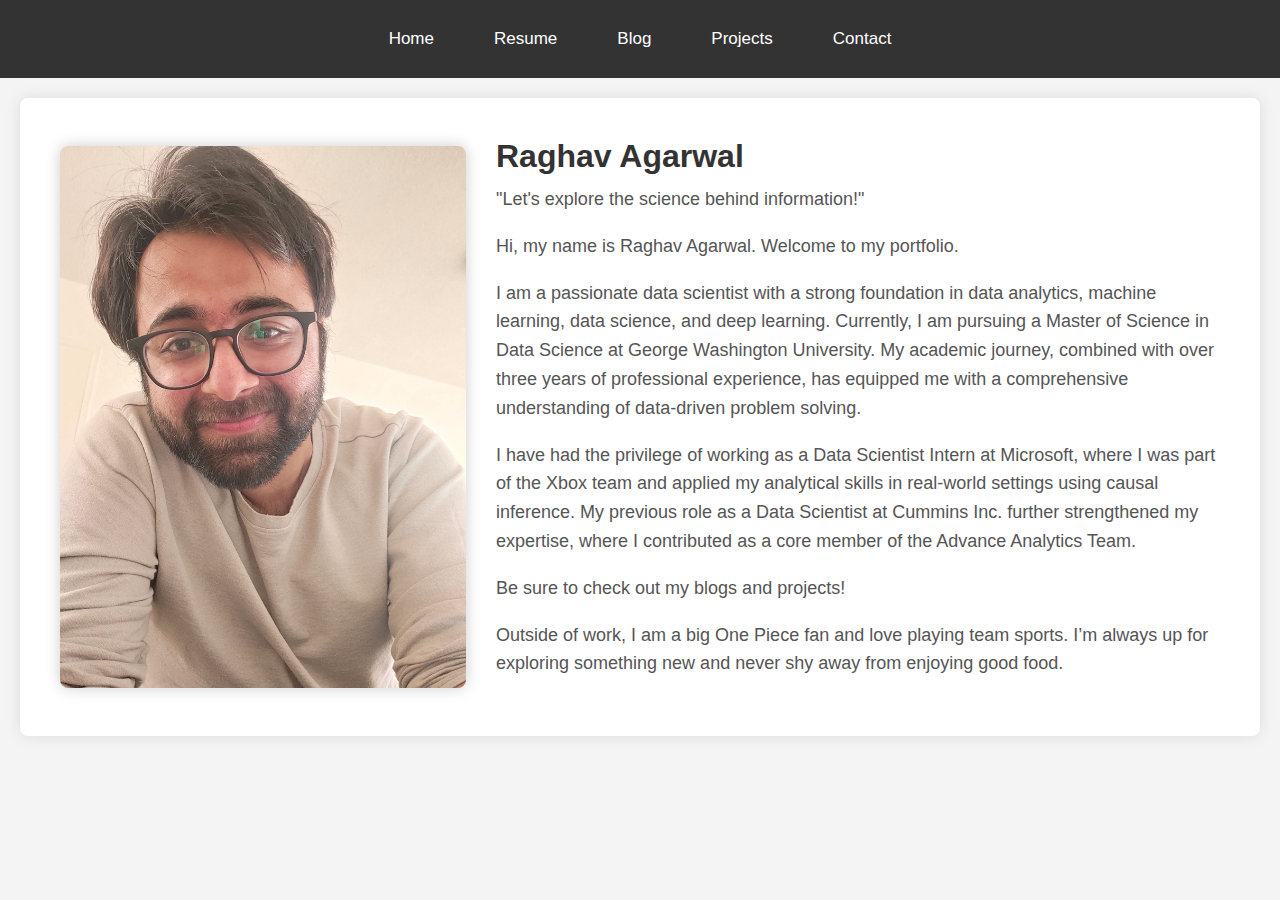
==== index.html @ 446a3658 "Commit 3" ====
<!DOCTYPE html>
<html lang="en">
  <head>
    <meta charset="UTF-8" />
    <meta name="viewport" content="width=device-width, initial-scale=1.0" />
    <title>Raghav Agarwal's Portfolio</title>
    <link rel="stylesheet" href="style.css" />
  </head>
  <body>
    <header>
      <nav>
        <div class="navbar">
          <a href="index.html">Home</a>
          <a href="resume.html">Resume</a>
          <a href="blog.html">Blog</a>
          <a href="projects.html">Projects</a>
          <a href="contact.html">Contact</a>
        </div>
      </nav>
    </header>

    <section class="intro">
      <div class="profile-image">
        <img src="personal_pic.jpg" alt="Profile Image of Raghav Agarwal" />
      </div>
      <div class="intro-text">
        <h1>Raghav Agarwal</h1>
        <p>"Let's explore the science behind information!"</p>

        <p>Hi, my name is Raghav Agarwal. Welcome to my portfolio.</p>

        <p>
          I am a passionate data scientist with a strong foundation in data
          analytics, machine learning, data science, and deep learning.
          Currently, I am pursuing a Master of Science in Data Science at George
          Washington University. My academic journey, combined with over three
          years of professional experience, has equipped me with a comprehensive
          understanding of data-driven problem solving.
        </p>

        <p>
          I have had the privilege of working as a Data Scientist Intern at
          Microsoft, where I was part of the Xbox team and applied my analytical
          skills in real-world settings using causal inference. My previous role
          as a Data Scientist at Cummins Inc. further strengthened my expertise,
          where I contributed as a core member of the Advance Analytics Team.
        </p>

        <p>Be sure to check out my blogs and projects!</p>

        <p>
          Outside of work, I am a big One Piece fan and love playing team
          sports. I’m always up for exploring something new and never shy away
          from enjoying good food.
        </p>
      </div>
    </section>
  </body>
</html>
---- style.css ----
/* General body styling */
body {
    font-family: Arial, sans-serif;
    margin: 0;
    padding: 0;
    background-color: #f4f4f4;
}

/* Header styling */
header {
    background-color: #333;
    color: #fff;
    padding: 5px 0;
    text-align: center;
}

/* Navigation bar styling */
.navbar {
    display: flex;
    justify-content: center;
    background-color: #333;
    padding: 10px 0;
}

.navbar a {
    color: white;
    padding: 14px 20px;
    text-align: center;
    text-decoration: none;
    font-size: 17px;
    transition: background-color 0.3s ease-in-out;
    margin: 0 10px;
}

.navbar a:hover {
    background-color: #555;
    border-radius: 4px;
}

.navbar a.active {
    background-color: #04AA6D;
    border-radius: 4px;
}

/* Responsive navigation */
@media screen and (max-width: 600px) {
    .navbar a {
        display: block;
        text-align: left;
        padding: 10px;
        border-bottom: 1px solid #ddd;
    }
    .navbar {
        flex-direction: column;
        align-items: flex-start;
    }
}

/* Intro section styling */
.intro {
    display: flex;
    align-items: center;
    padding: 40px;
    margin: 20px;
    background-color: #fff;
    border-radius: 8px;
    box-shadow: 0 0 15px rgba(0, 0, 0, 0.1);
}

.profile-image {
    flex-shrink: 0; /* Prevent the image from shrinking */
    width: 35%; /* Cover close to half the page */
    
}

.profile-image img {
    width: 100%; /* Ensure the image uses the full width of its container */
    border-radius: 8px;
    box-shadow: 0 0 15px rgba(0, 0, 0, 0.2);
    display: block; /* Remove any additional inline spacing */
}

.intro-text {
    flex-grow: 1; /* Allow the text to take up the remaining space */
    margin-left: 0; /* Ensure there is no margin */
    padding-left: 30px; /* Add minimal padding to prevent text sticking */
}

.intro-text h1 {
    margin: 0;
    font-size: 32px;
    color: #333;
}

.intro-text p {
    margin-top: 10px;
    font-size: 18px;
    color: #555;
    line-height: 1.6;
}


/* Projects section styling */
.projects {
    max-width: 900px;
    margin: 50px auto;
    padding: 20px;
    background-color: #fff;
    border-radius: 8px;
    box-shadow: 0 0 15px rgba(0, 0, 0, 0.1);
}

.projects h1 {
    text-align: center;
    color: #333;
    font-size: 32px;
    margin-bottom: 40px;
}

.project {
    margin-bottom: 30px;
}

.project h2 {
    font-size: 24px;
    color: #04AA6D;
    margin-bottom: 10px;
}

.project h2 a {
    text-decoration: none;
    color: #04AA6D;
    transition: color 0.3s ease;
}

.project h2 a:hover {
    color: #333;
}

.project p {
    font-size: 18px;
    color: #555;
    line-height: 1.6;
}


/* Resume section styling */
.resume {
    max-width: 900px;
    margin: 50px auto;
    padding: 20px;
    background-color: #fff;
    border-radius: 8px;
    box-shadow: 0 0 15px rgba(0, 0, 0, 0.1);
}

.resume h1, .resume h2 {
    color: #333;
    text-align: center;
}

.section {
    margin-bottom: 30px;
}

.experience, .skills, .awards, .education {
    margin-bottom: 20px;
}

.experience h3 {
    font-size: 20px;
    color: #04AA6D;
    margin-bottom: 5px;
}

.experience p {
    font-size: 16px;
    color: #333;
}

.experience ul, .skills ul, .awards ul, .education ul {
    list-style-type: none;
    padding: 0;
    margin: 0;
}

.experience ul li, .skills ul li, .awards ul li, .education ul li {
    font-size: 16px;
    color: #555;
    line-height: 1.6;
    margin-bottom: 10px;
}
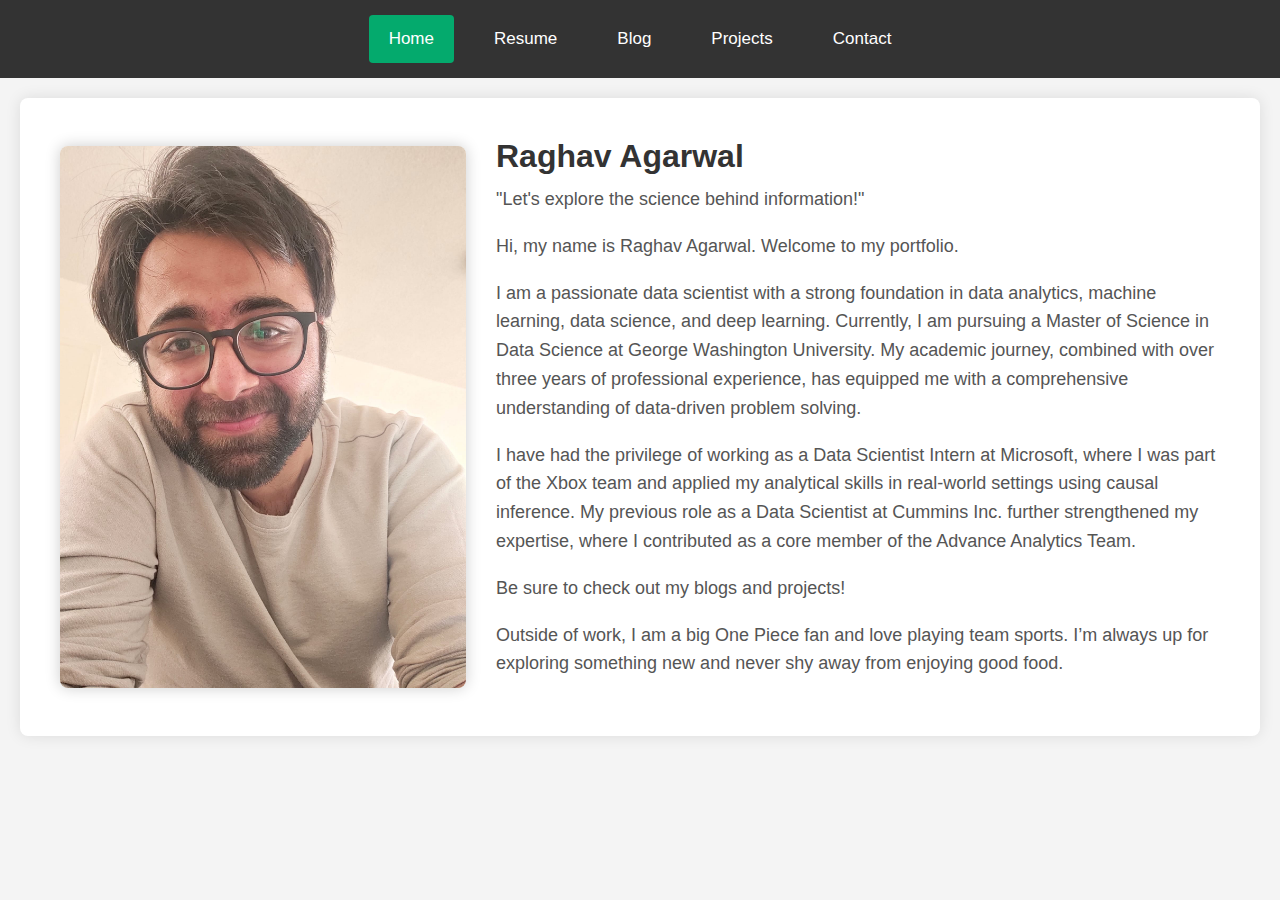
==== commit 34099821: "commit 4" ====
--- a/index.html
+++ b/index.html
@@ -10,7 +10,7 @@
     <header>
       <nav>
         <div class="navbar">
-          <a href="index.html">Home</a>
+          <a href="index.html" class="active">Home</a>
           <a href="resume.html">Resume</a>
           <a href="blog.html">Blog</a>
           <a href="projects.html">Projects</a>
